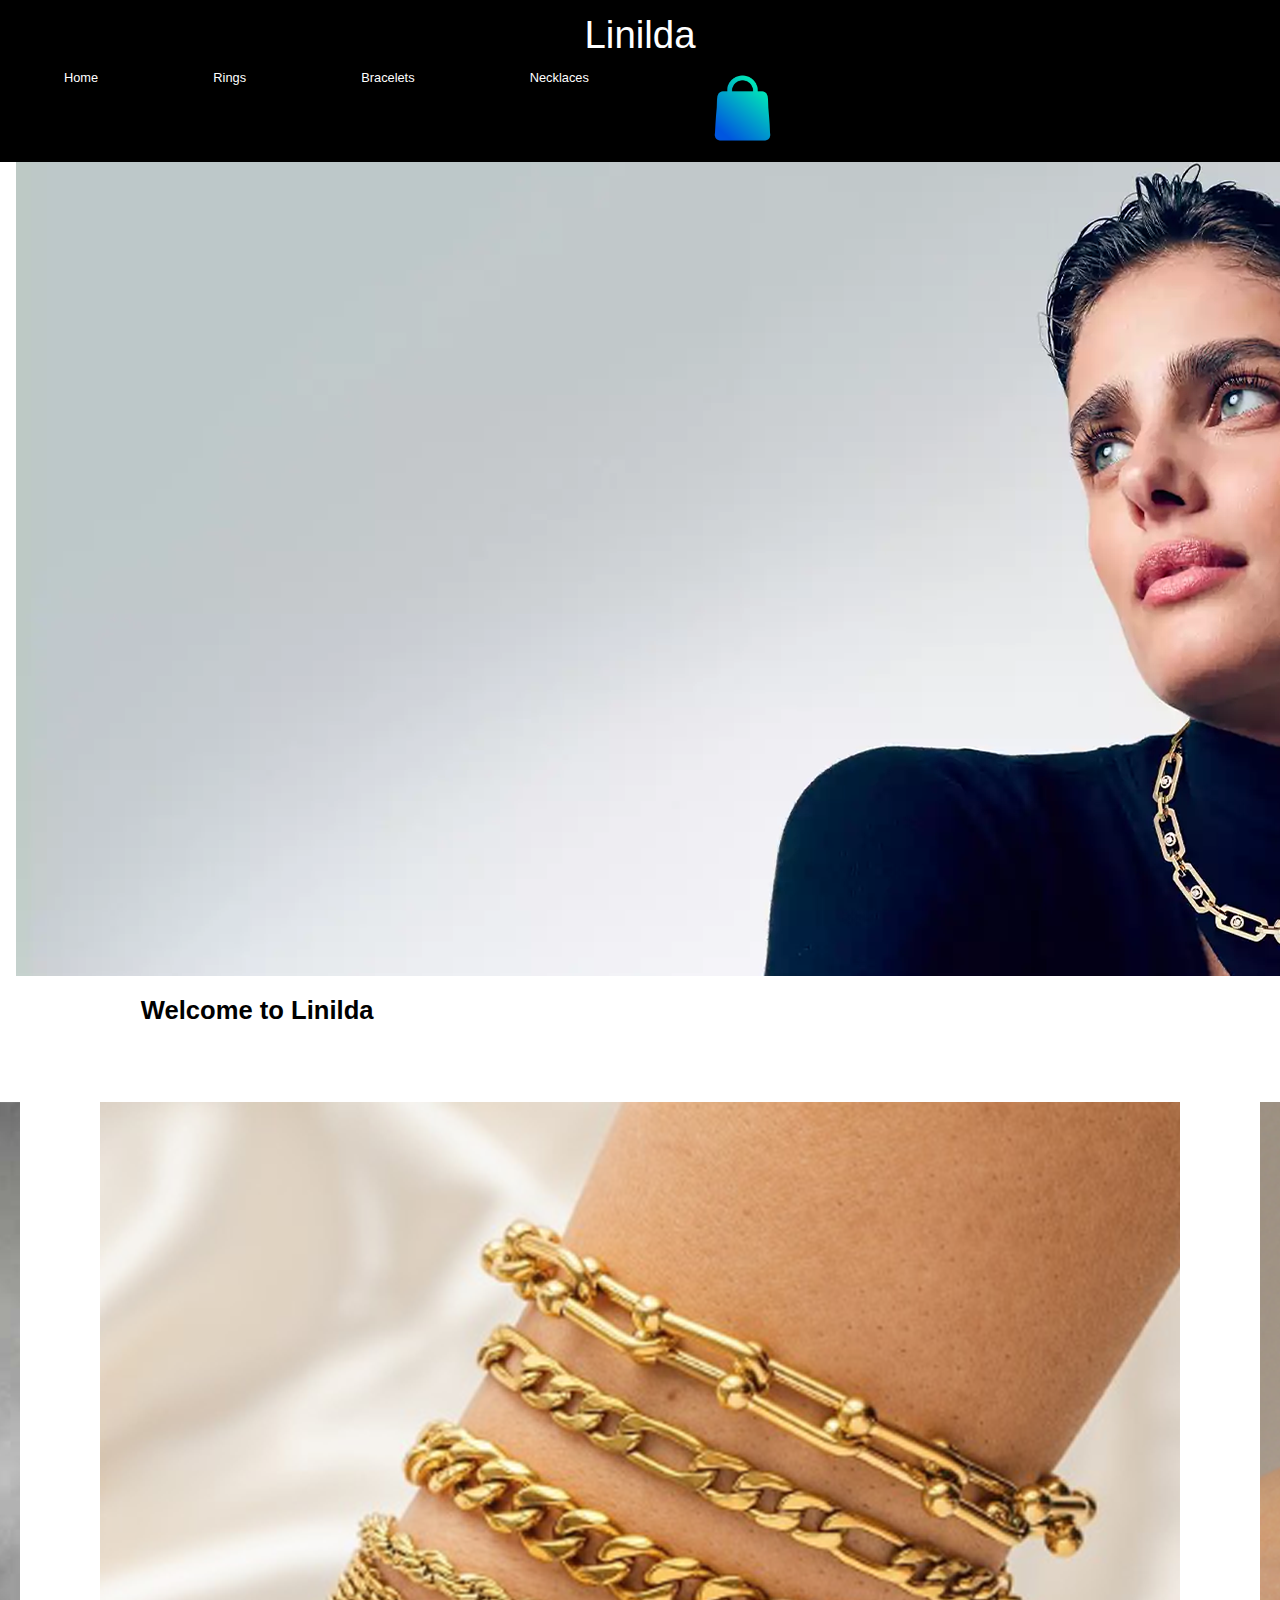
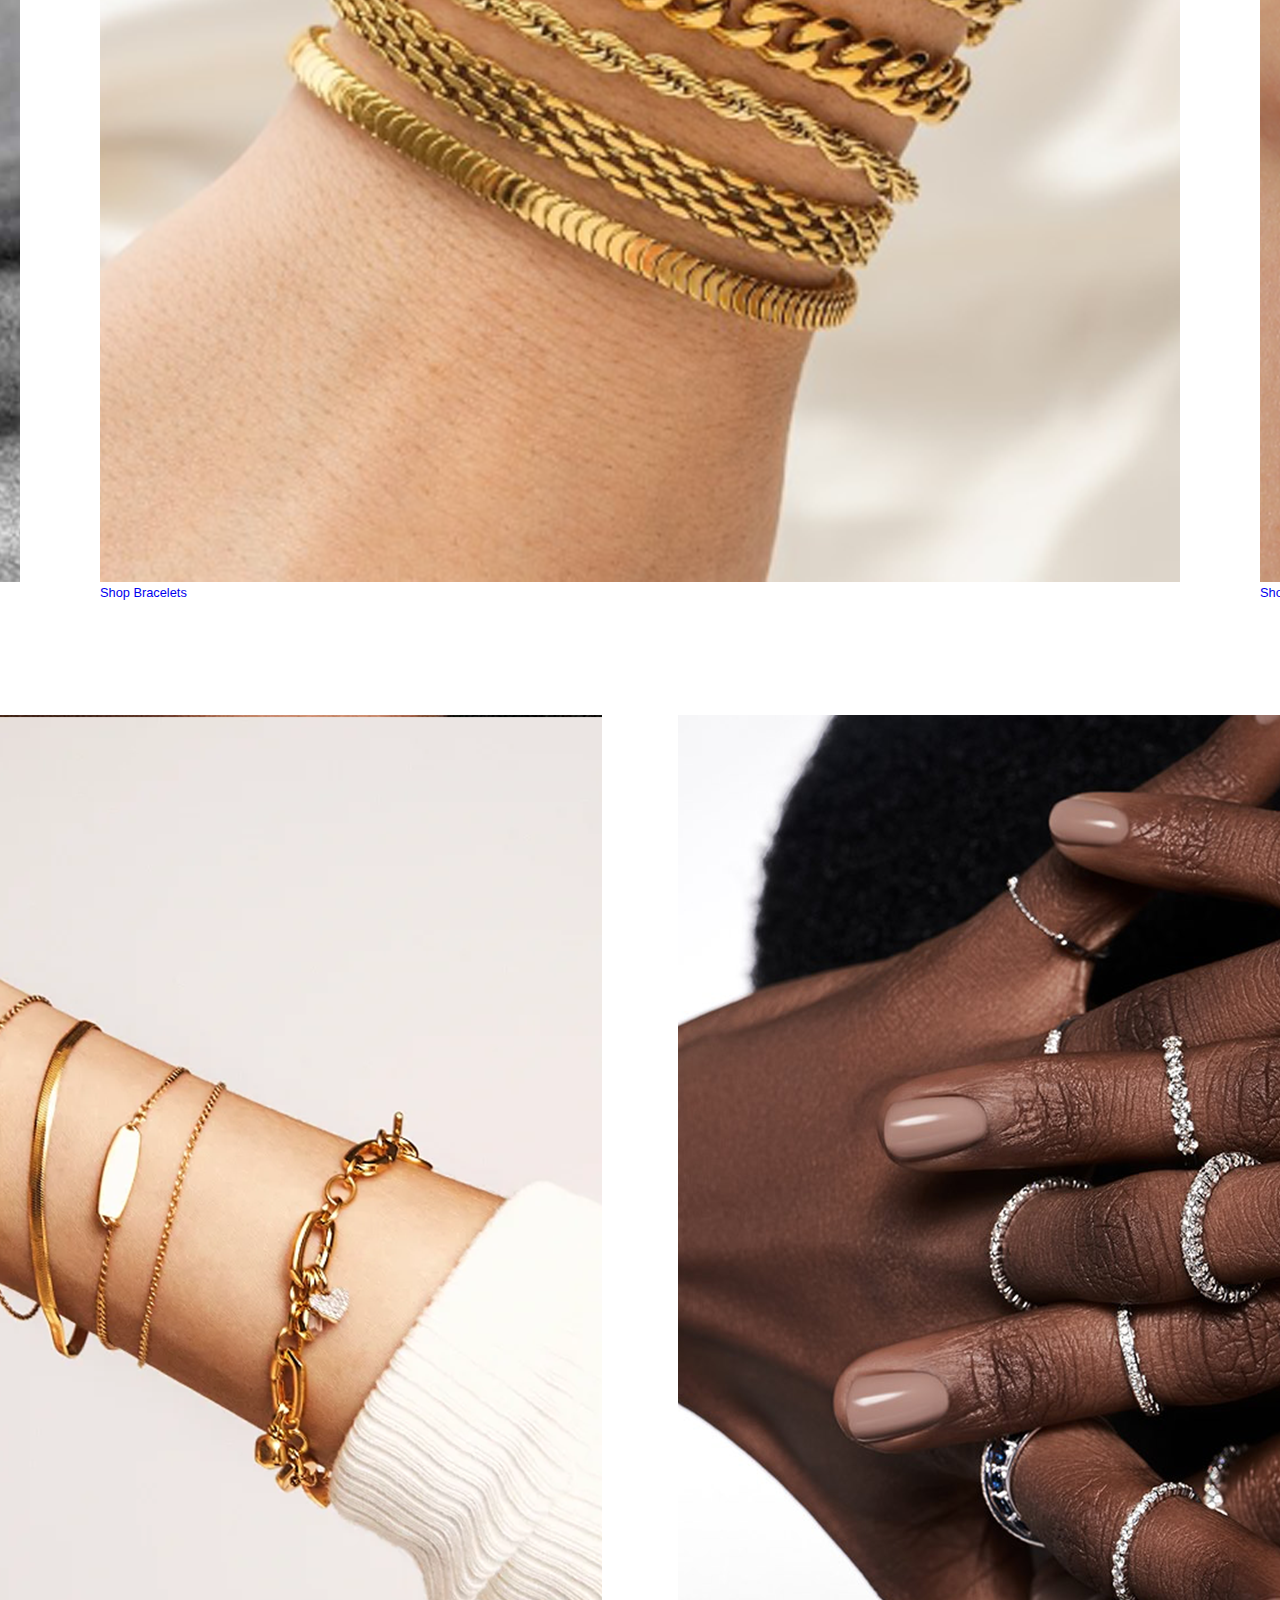
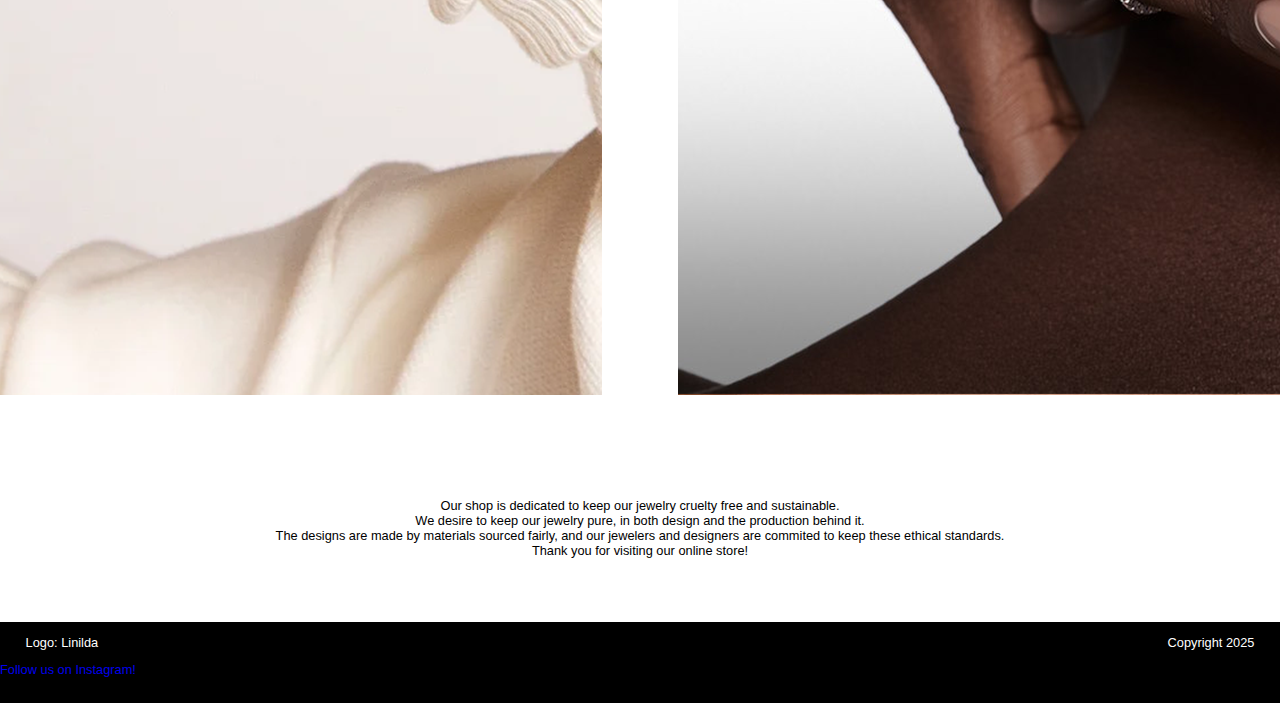
==== index.html @ 0e2f3388 "more js and fixing images" ====
<!DOCTYPE html>
<html lang="en">
<head>
    <meta charset="UTF-8">
    <meta name="viewport" content="width=device-width, initial-scale=1.0">
    <title>Home</title>
    <link rel="stylesheet" href="css/main.css">
    <script src="js/main.js" defer></script>
</head>
<body>
    <header>
        <nav>
            <!-- the top & bottom is to separete 2 layers of the navbar, so the logo can be in top half, centered,
             and the categories can be on the bottom half, left to right. -->
             <section id="top-navbar">
                <a href="/index.html"><p id="logo">Linilda</p></a>
            </section>
            <ul id="navbar-categories">
                <a class="navbar-links" href="index.html">Home</a>
                <a class="navbar-links" href="/rings.html"><li>Rings</li></a>
                <a class="navbar-links" href="/bracelets.html"><li>Bracelets</li></a>
                <a class="navbar-links" href="/necklaces.html"><li>Necklaces</li></a>
                <!-- <a class="navbar-links" href="/earrings.html"><li>Earrings</li></a> -->
                <!-- <a class="navbar-links" href="/pendants.html"><li>Pendants</li></a> -->
                <a class="navbar-links" href="/cart.html"><li>
                    <img id="shopping-bag-image" src="img/icons/shopping-bag(1).png" alt="">
                </li></a>
            </ul>
        </nav>
    </header>
    <main>
        <section>
            <section class="cover-image">
                <img src="img/models/Untitled-13.png" alt="">
            </section>
                
            <h1>
                Welcome to Linilda
            </h1>

            <section id="img-shop-categories">
                <!-- Image Section : Product Categories -->
                <a href="/rings.html">
                    <figure>
                        <img class="category-img" src="img/showcase/Untitled-1.png" alt="">
                        <figcaption>Shop Rings</figcaption>
                    </figure>
                </a>
                
                <a href="/bracelets.html">
                    <figure>
                        <img class="category-img" src="img/showcase/Untitled-2.png" alt="">
                        <figcaption>Shop Bracelets</figcaption>
                    </figure>
                </a>
              
        
                <a href="/necklaces.html">
                    <figure>
                        <img class="category-img" src="img/showcase/Untitled-3.png" alt="">
                        <figcaption>Shop Necklaces</figcaption>
                    </figure>
                </a>
                <!-- <a href="/earrings.html">
                    <figure>
                        <img src="" alt="">
                        <figcaption>Earrings</figcaption>
                    </figure>
                </a>
                <a href="/pendants.html">
                    <figure>
                        <img src="" alt="">
                        <figcaption>Pendants</figcaption>
                    </figure>
                </a> -->
            </section>
            
            <section class="history-images">
                    <img class="history-image" src="img/models/Untitled-11.png" alt="">
                    <img class="history-image" src="img/models/Untitled-6.png" alt="">
            </section>
            
            <section>
                <p class="history-text">
                    Our shop is dedicated to keep our jewelry cruelty free and sustainable.
                </p>
                <p class="history-text">
                    We desire to keep our jewelry pure, in both design and the production behind it.
                </p>
                <p class="history-text">
                    The designs are made by materials sourced fairly, and our jewelers and designers are commited to keep these ethical standards.
                </p>
                <p class="history-text">
                    Thank you for visiting our online store!
                </p>
            </section>
        </section> 
        
    </main>
    <footer>
        <section id="footer-logo-copyright">
            <p class="logo-copyright-text">Logo: Linilda</p>
            <P class="logo-copyright-text">Copyright 2025</P>
        </section>

        <!-- //fake social -->
        <a href="https://www.instagram.com/fakeprofileacc" target="_blank">Follow us on Instagram!</a>        
    </footer>
</body>
</html>
---- css/main.css ----
/* MAIN HTML BLOCKS "SETTIGNS" */

body {
    margin: 0;
    font-size: 1vw;
    font-family: Arial, sans-serif;
}

main {
    margin-left: 1rem;
    margin-right: 1rem;
}

/* TEXT ELEMENTS "BASE SETTINGS" */

a {
    text-decoration: none;
}

p {
    margin: 0;
}

h1 {
    margin-left: 10%;
}

/* NAVIGATION BAR */

nav {
    /* puts the div elements on top of each other */
    display: flex;
    flex-direction: column;
    background-color: black;
    margin-top: 0;
    padding: 1%;
    padding-left: 1rem;
    padding-right: 1rem; 
    padding-bottom: 0;
}

#top-navbar {
    /* centers logo text */
    display: flex;
    flex-direction: column;
    align-items: center;
}

#logo {
    font-size: 3vw;
    color: white;
}

#navbar-categories {
    list-style: none;
    display: flex;
    justify-content: space-between;
    padding-left: 3rem;
    padding-right: 3rem;
}

#shopping-bag-image {
    width: 15%;
}

.navbar-links {
    color: white;
    transition: color 0.3s ease-in-out;
}

/* BODY CONTENT */

/* The cover image, to make it fill screen, side to side, somewhat responsive */
/* https://stackoverflow.com/questions/14142378/how-can-i-fill-a-div-with-an-image-while-keeping-it-proportional */
/* .cover-image {
    display: flex;
    justify-content: center;
} */

.cover-image img {
    min-width: 100%;
}

/* .index-body-content-container {
    display: grid;
    grid-template-areas:
    'container container container'
    'container container container';
}

.index-body-content {
    grid-area: container;
} */

#img-shop-categories {
    display: flex;
    justify-content: center;
    margin-top: 5vw;
}

.category-image {
    width: fit-content;
}

.product-page-item-container {
    margin-top: 30rem;
    margin-left: 15rem;
    margin-right: 15rem;
    display: grid;
    /* grid-template-columns: repeat(auto-fit, minmax(220px, 1fr)); */
    grid-template-columns: repeat(4, minmax(220px, 1fr));
    gap: 1.5rem;
    justify-content: center;
}

.product-image {
    width: 100%;
    max-width: 800px; 
    height: auto;
}

.history-images{
    display: flex;
    flex-direction: row;
    justify-content: center;
    margin-top: 5vw;
    margin-bottom: 5vw;
}

.history-image {
    padding: 3vw;
}

.history-text {
    display: grid;
    justify-content: center;
}

/* https://www.w3schools.com/css/css3_buttons.asp */
#button {
    background-color: #04AA6D;
    border: none;
    color: white;
    padding: 1rem;
    font-size: 3rem;
    border-radius: 10%;
    cursor: pointer;
}

/* FOOTER */

footer {
    margin-top: 5%;
    background-color: black;
    padding-top: 1%;
    padding-bottom: 2%;
}

#footer-logo-copyright {
    display: flex;
    justify-content: space-between;
    margin-bottom: 1%;
    margin-right: 2%;
    margin-left: 2%;
}

.logo-copyright-text {
    color: white;
}
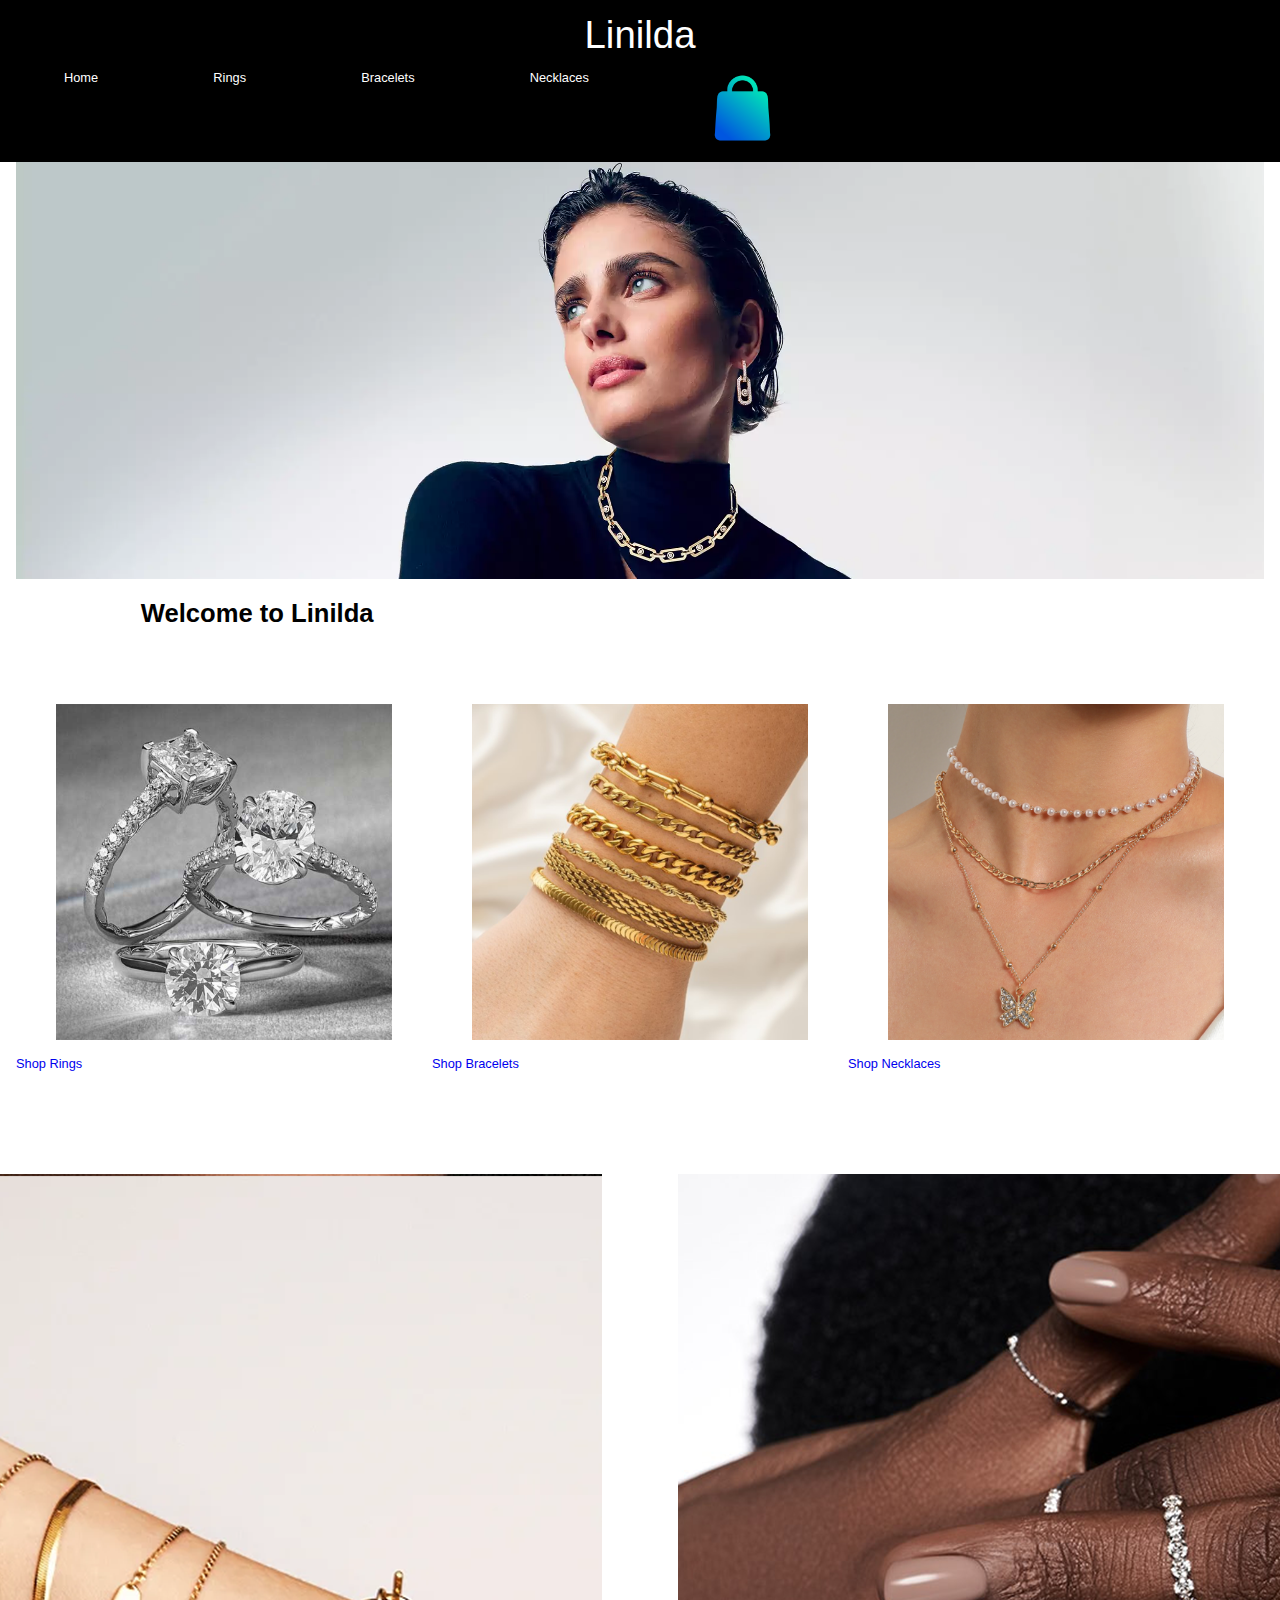
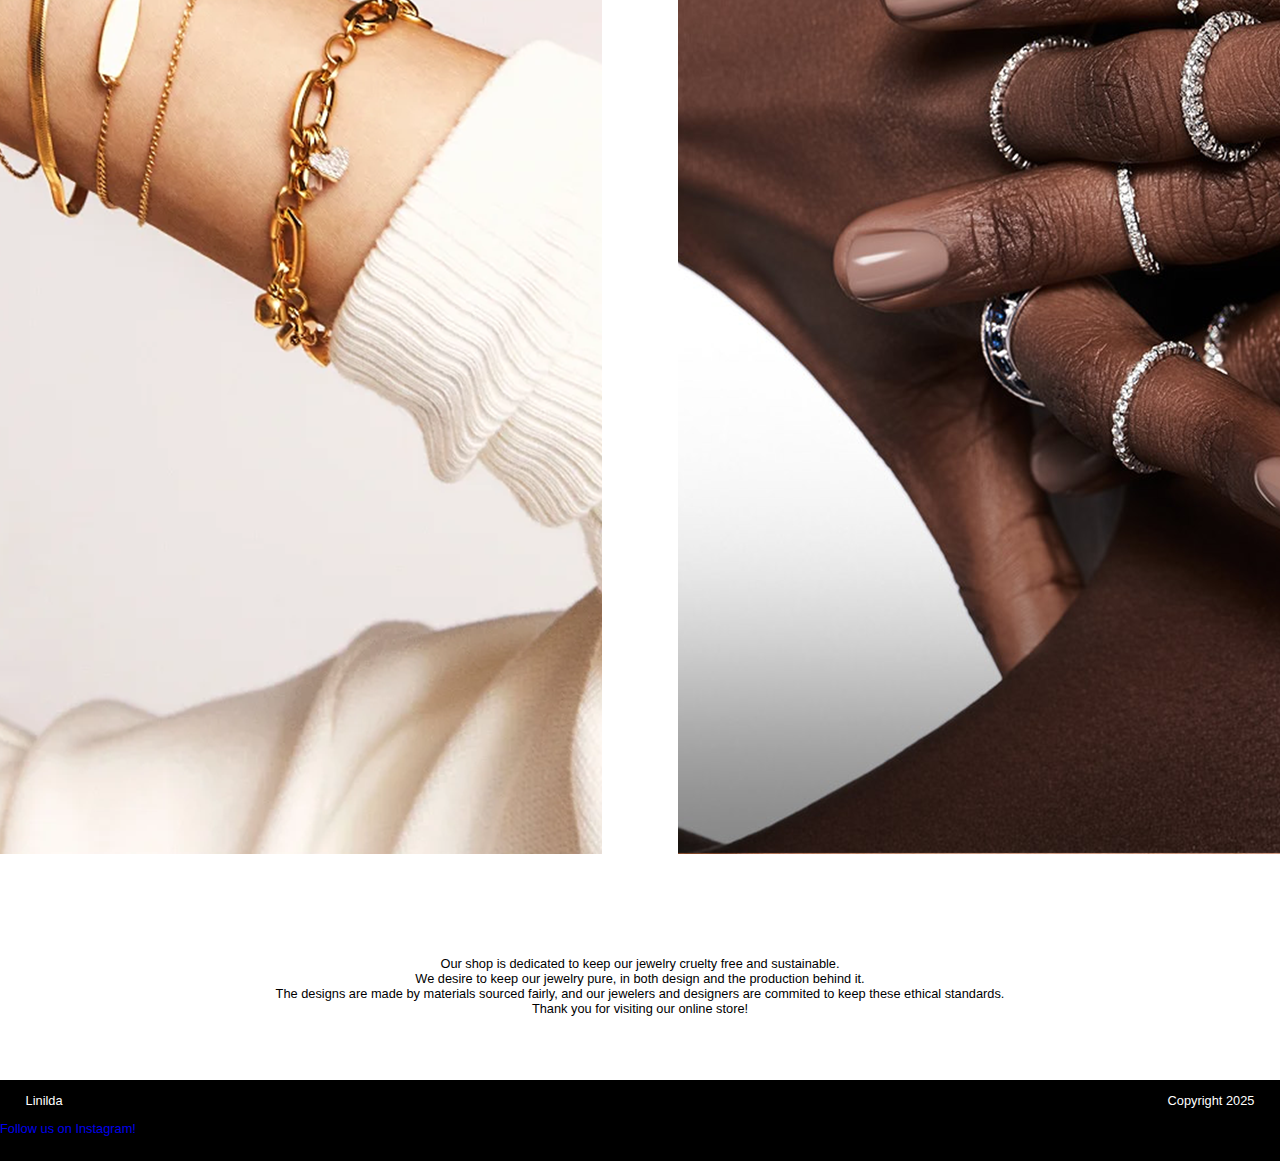
==== commit aa8a8094: "more animation + footer detail" ====
--- a/index.html
+++ b/index.html
@@ -42,24 +42,24 @@
                 <!-- Image Section : Product Categories -->
                 <a href="/rings.html">
                     <figure>
-                        <img class="category-img" src="img/showcase/Untitled-1.png" alt="">
-                        <figcaption>Shop Rings</figcaption>
+                        <img class="category-img img-zoom" src="img/showcase/Untitled-1.png" alt="">
                     </figure>
+                    <p>Shop Rings</p>
                 </a>
                 
                 <a href="/bracelets.html">
                     <figure>
-                        <img class="category-img" src="img/showcase/Untitled-2.png" alt="">
-                        <figcaption>Shop Bracelets</figcaption>
+                        <img class="category-img img-zoom" src="img/showcase/Untitled-2.png" alt="">
                     </figure>
+                    <p>Shop Bracelets</p>
                 </a>
               
         
                 <a href="/necklaces.html">
                     <figure>
-                        <img class="category-img" src="img/showcase/Untitled-3.png" alt="">
-                        <figcaption>Shop Necklaces</figcaption>
+                        <img class="category-img img-zoom" src="img/showcase/Untitled-3.png" alt="">
                     </figure>
+                    <p>Shop Necklaces</p>
                 </a>
                 <!-- <a href="/earrings.html">
                     <figure>
@@ -99,7 +99,7 @@
     </main>
     <footer>
         <section id="footer-logo-copyright">
-            <p class="logo-copyright-text">Logo: Linilda</p>
+            <p class="logo-copyright-text">Linilda</p>
             <P class="logo-copyright-text">Copyright 2025</P>
         </section>
 
--- a/css/main.css
+++ b/css/main.css
@@ -167,4 +167,37 @@
 
 .logo-copyright-text {
     color: white;
-}+}
+
+/* ANIMATION */
+/* Zoom-in when you hover over product image */
+
+@keyframes hoverAnimation {
+    0% {
+        transform: scale(1.0);
+    }
+    100% {
+        transform: scale(1.2);
+    } 
+}
+
+/* https://www.youtube.com/watch?v=XAdE0kJxSy8 */
+/* help with keyframes/hover animation */
+.img-zoom:hover {
+    animation-name: hoverAnimation;
+    animation-timing-function: ease-in;
+    animation-duration: 0.1s;
+    animation-fill-mode: forwards;
+}
+
+figure {
+    overflow: hidden;
+}
+
+img {
+    height: 100%;
+    width: 100%;
+    object-fit: cover;
+}
+
+
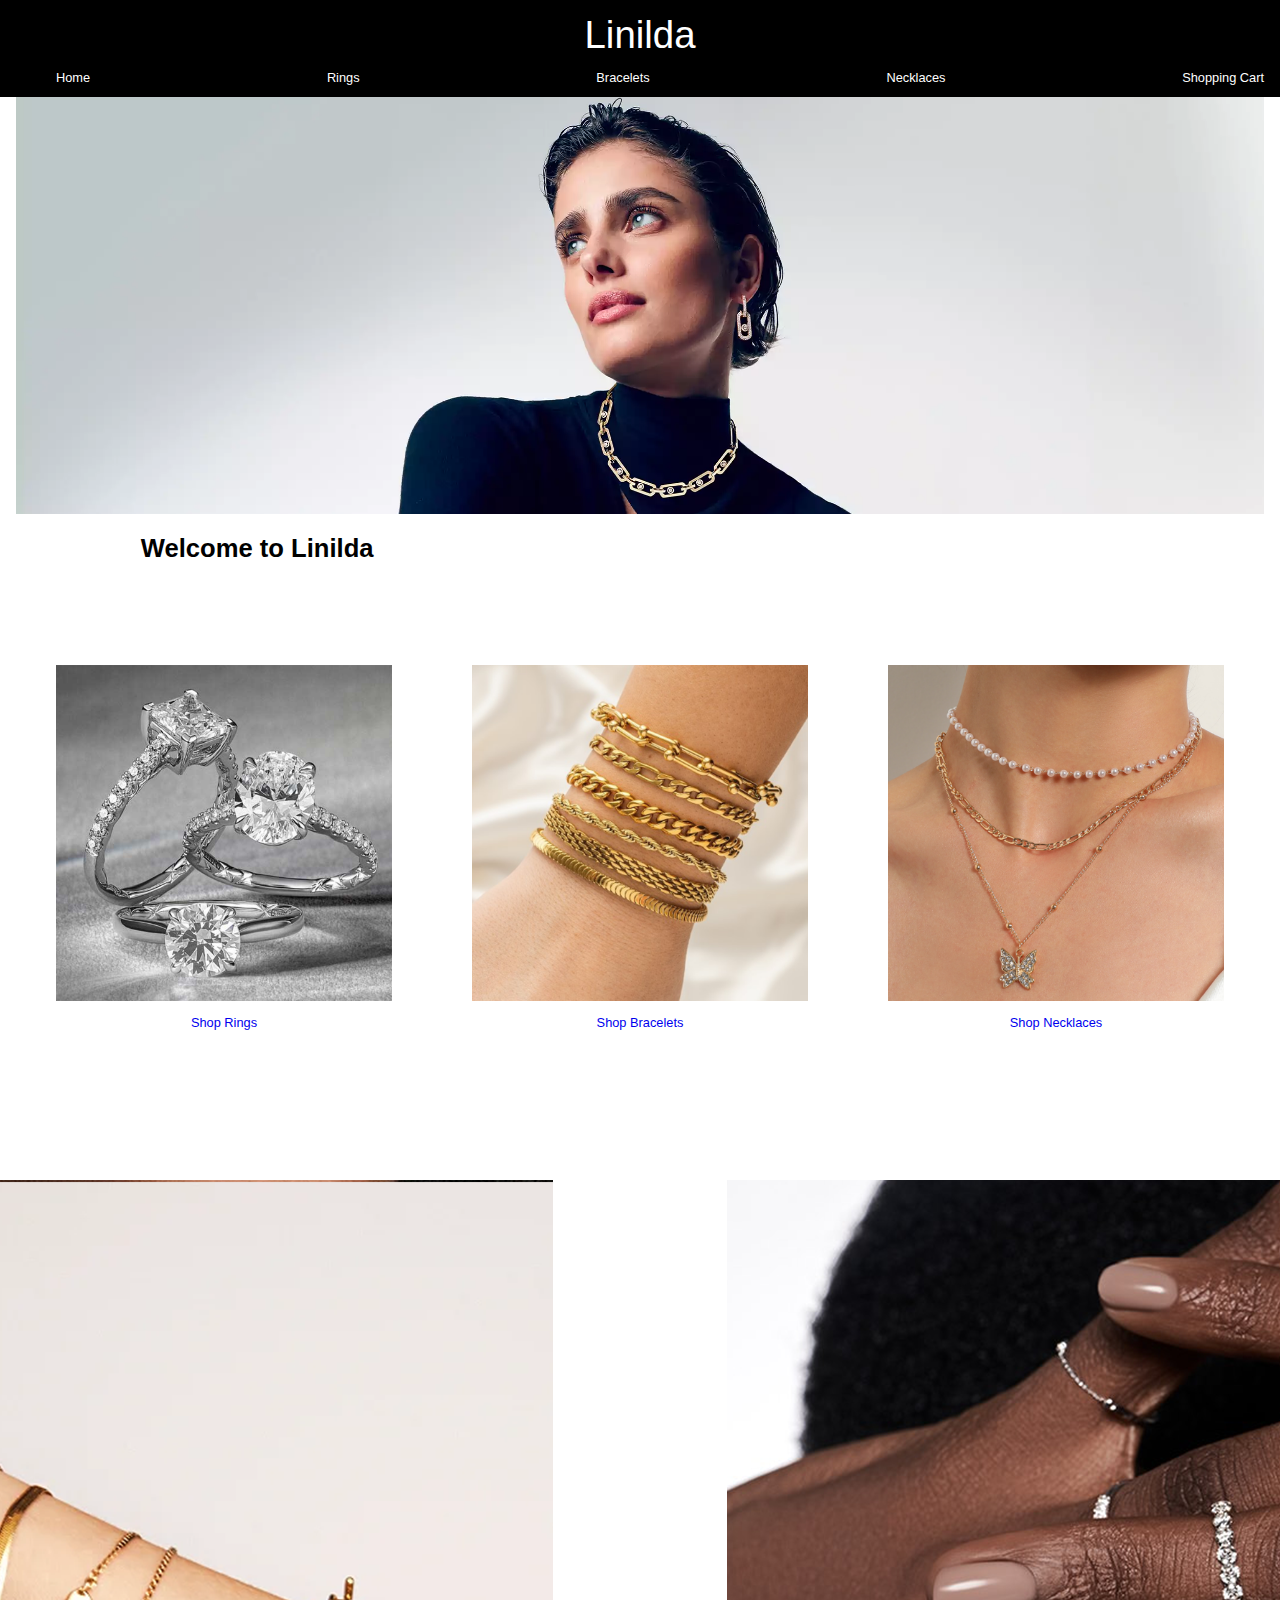
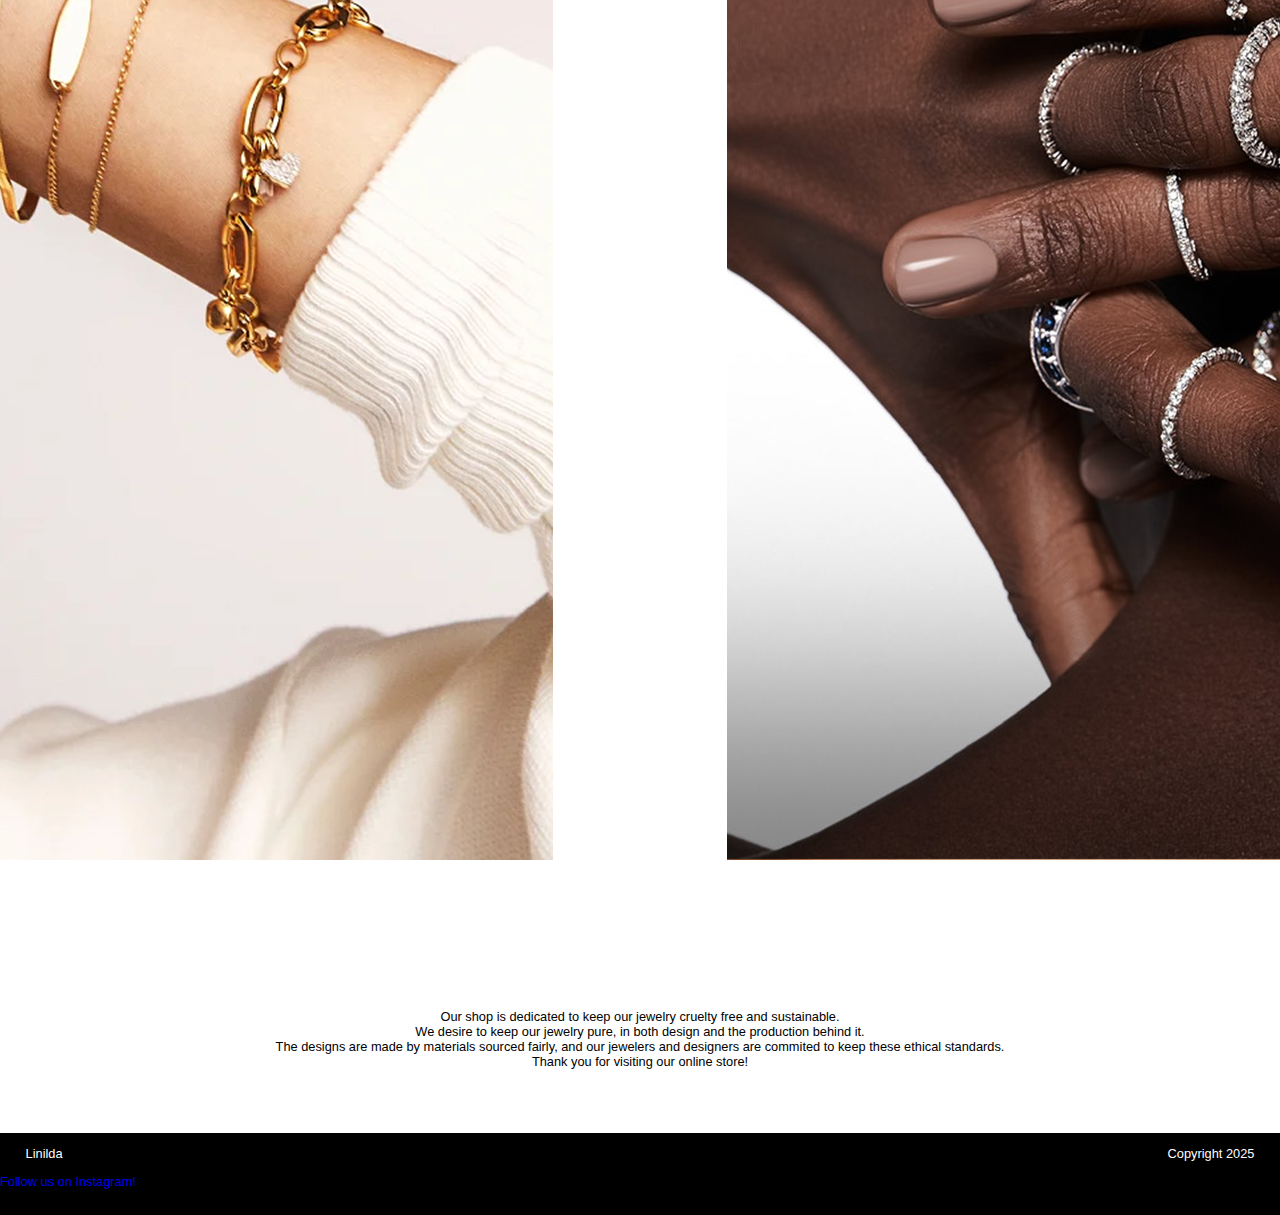
==== commit ee0c6861: "responsive layout + half JS" ====
--- a/index.html
+++ b/index.html
@@ -22,9 +22,7 @@
                 <a class="navbar-links" href="/necklaces.html"><li>Necklaces</li></a>
                 <!-- <a class="navbar-links" href="/earrings.html"><li>Earrings</li></a> -->
                 <!-- <a class="navbar-links" href="/pendants.html"><li>Pendants</li></a> -->
-                <a class="navbar-links" href="/cart.html"><li>
-                    <img id="shopping-bag-image" src="img/icons/shopping-bag(1).png" alt="">
-                </li></a>
+                <a class="navbar-links" href="/cart.html"><li>Shopping Cart</li></a>
             </ul>
         </nav>
     </header>
@@ -40,14 +38,14 @@
 
             <section id="img-shop-categories">
                 <!-- Image Section : Product Categories -->
-                <a href="/rings.html">
+                <a class="cat-img-cont" href="/rings.html">
                     <figure>
                         <img class="category-img img-zoom" src="img/showcase/Untitled-1.png" alt="">
                     </figure>
                     <p>Shop Rings</p>
                 </a>
                 
-                <a href="/bracelets.html">
+                <a class="cat-img-cont" href="/bracelets.html">
                     <figure>
                         <img class="category-img img-zoom" src="img/showcase/Untitled-2.png" alt="">
                     </figure>
@@ -55,7 +53,7 @@
                 </a>
               
         
-                <a href="/necklaces.html">
+                <a class="cat-img-cont" href="/necklaces.html">
                     <figure>
                         <img class="category-img img-zoom" src="img/showcase/Untitled-3.png" alt="">
                     </figure>
--- a/css/main.css
+++ b/css/main.css
@@ -56,20 +56,20 @@
     list-style: none;
     display: flex;
     justify-content: space-between;
-    padding-left: 3rem;
-    padding-right: 3rem;
-}
-
-#shopping-bag-image {
-    width: 15%;
 }
 
 .navbar-links {
     color: white;
-    transition: color 0.3s ease-in-out;
-}
+    /* transition: color 0.3s ease-in-out; */
+}
+
+/* Responsive Layout on the Navigation Bar */
+
+
+
 
 /* BODY CONTENT */
+
 
 /* The cover image, to make it fill screen, side to side, somewhat responsive */
 /* https://stackoverflow.com/questions/14142378/how-can-i-fill-a-div-with-an-image-while-keeping-it-proportional */
@@ -96,46 +96,45 @@
 #img-shop-categories {
     display: flex;
     justify-content: center;
-    margin-top: 5vw;
-}
-
-.category-image {
-    width: fit-content;
-}
-
-.product-page-item-container {
-    margin-top: 30rem;
-    margin-left: 15rem;
-    margin-right: 15rem;
-    display: grid;
-    /* grid-template-columns: repeat(auto-fit, minmax(220px, 1fr)); */
-    grid-template-columns: repeat(4, minmax(220px, 1fr));
-    gap: 1.5rem;
-    justify-content: center;
-}
-
-.product-image {
+    margin-top: 7%;
+}
+
+.category-img {
+    object-fit: contain;
+}
+
+.cat-img-cont {
+    display: flex;
+    flex-direction: column;
+    align-items: center;
+}
+
+/* .product-image {
     width: 100%;
-    max-width: 800px; 
+    max-width: 1000px; 
     height: auto;
-}
+} */
 
 .history-images{
     display: flex;
     flex-direction: row;
     justify-content: center;
-    margin-top: 5vw;
-    margin-bottom: 5vw;
+    margin-top: 5%;
+    margin-bottom: 5%;
 }
 
 .history-image {
-    padding: 3vw;
+    padding: 7%;
 }
 
 .history-text {
     display: grid;
     justify-content: center;
 }
+
+/* #cart-container {
+    display: flex;
+} */
 
 /* https://www.w3schools.com/css/css3_buttons.asp */
 #button {
@@ -144,6 +143,16 @@
     color: white;
     padding: 1rem;
     font-size: 3rem;
+    border-radius: 10%;
+    cursor: pointer;
+}
+
+#remove-button {
+    background-color: #04AA6D;
+    border: none;
+    color: white;
+    padding: 1rem;
+    font-size: 1rem;
     border-radius: 10%;
     cursor: pointer;
 }
@@ -194,10 +203,65 @@
     overflow: hidden;
 }
 
+.product-link-container {
+    display: flex;
+    flex-direction: column;
+    align-items: center;
+}
+
 img {
     height: 100%;
     width: 100%;
     object-fit: cover;
 }
 
-
+/* RESPONSIVE WEBSITE */
+
+/* Product Page */
+.product-page-item-container {
+    margin-top: 3rem;
+    margin-left: 1%;
+    margin-right: 1%;
+    display: grid;
+    grid-template-columns: repeat(2, minmax(100px, 1fr));
+    gap: 1rem;
+    justify-content: center;
+}
+
+@media screen and (min-width: 620px) {
+    .product-page-item-container {
+       margin-top: 4rem;
+       margin-left: 5%;
+       margin-right: 5%;
+       display: grid;
+       grid-template-columns: repeat(3, minmax(180px, 1fr));
+       padding: 1rem;
+       gap: 1rem;
+       justify-content: center;
+    }
+ }
+ 
+ @media screen and (min-width: 1200px) {
+    .product-page-item-container {
+        margin-top: 6rem;
+        margin-left: 10%;
+        margin-right: 10%;
+        display: grid;
+        grid-template-columns: repeat(4, minmax(280px, 1fr));
+        padding: 1rem;
+        gap: 2rem;
+        justify-content: center;
+    }
+ }
+
+ /* .product-page-item-container {
+    margin-top: 30rem;
+    margin-left: 15rem;
+    margin-right: 15rem;
+    display: grid;
+    grid-template-columns: repeat(auto-fit, minmax(220px, 1fr));
+    grid-template-columns: repeat(4, minmax(220px, 1fr));
+    gap: 1.5rem;
+    justify-content: center;
+    
+} */
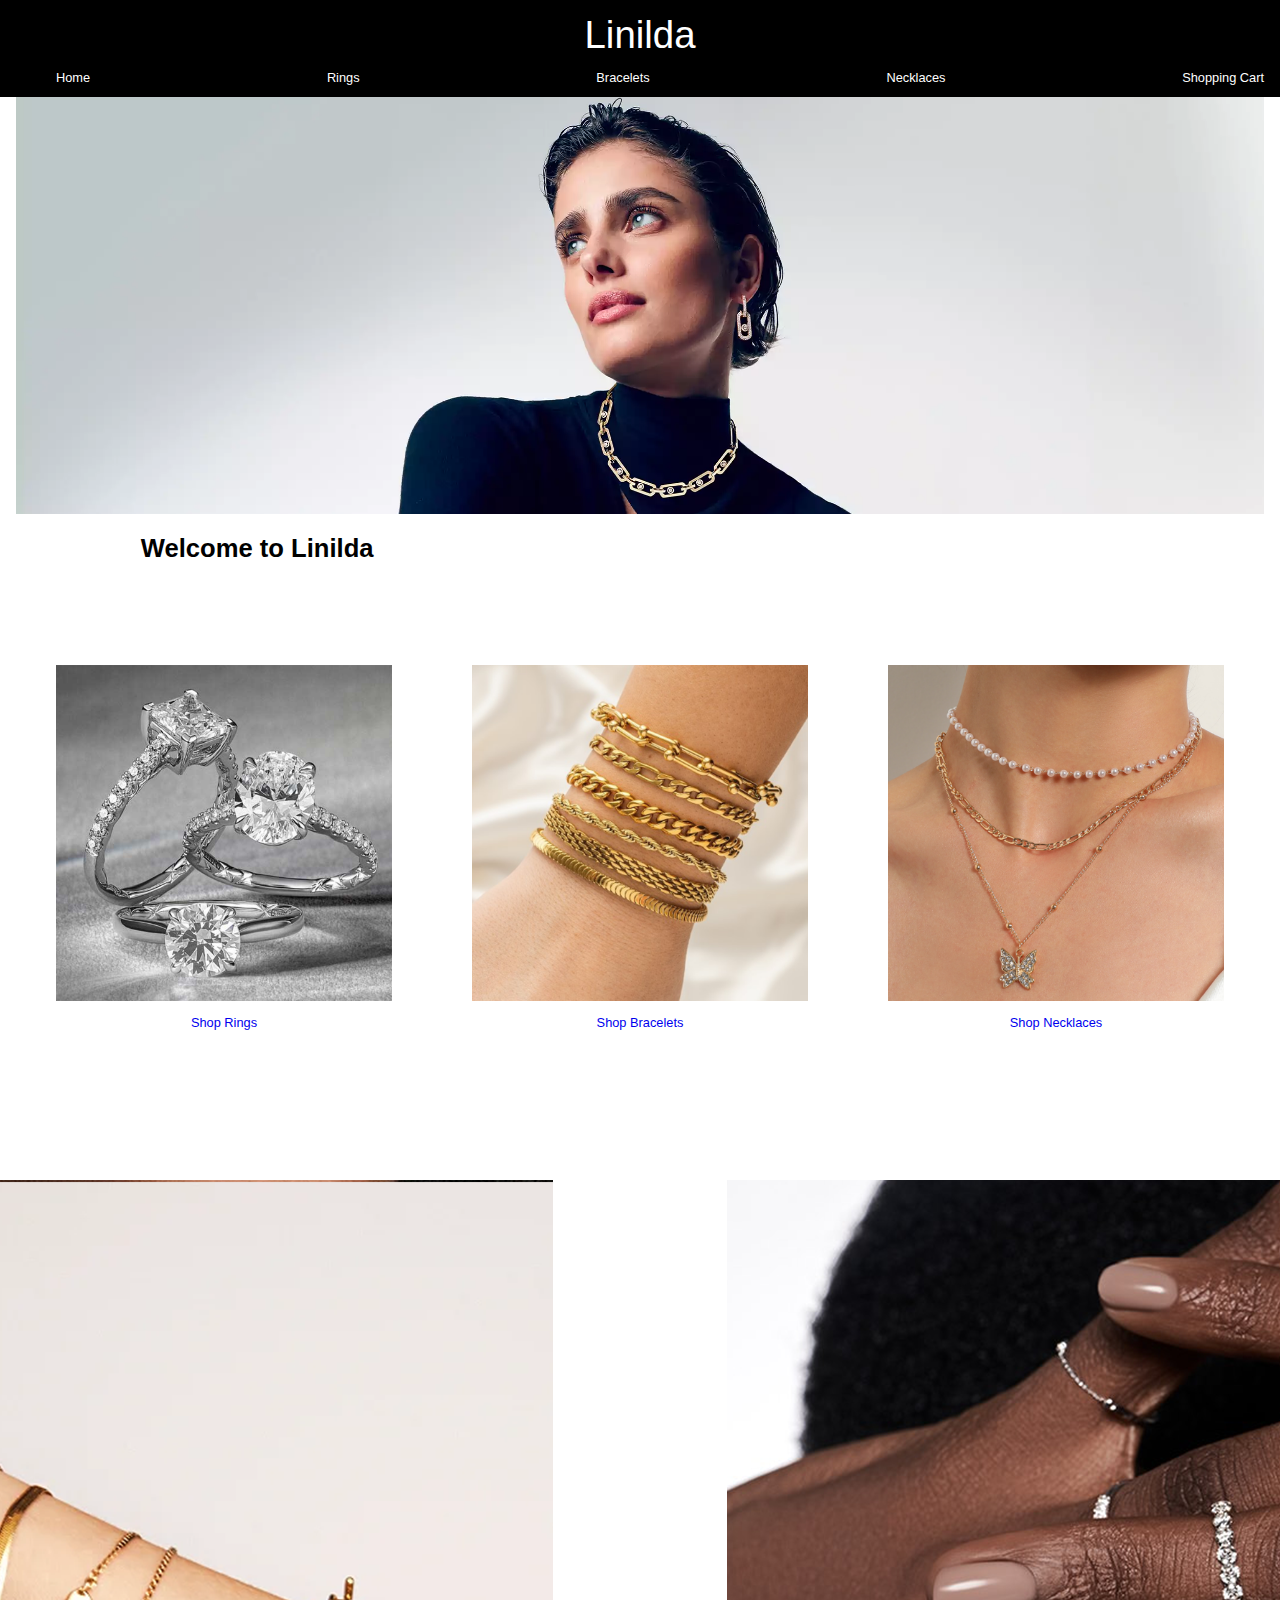
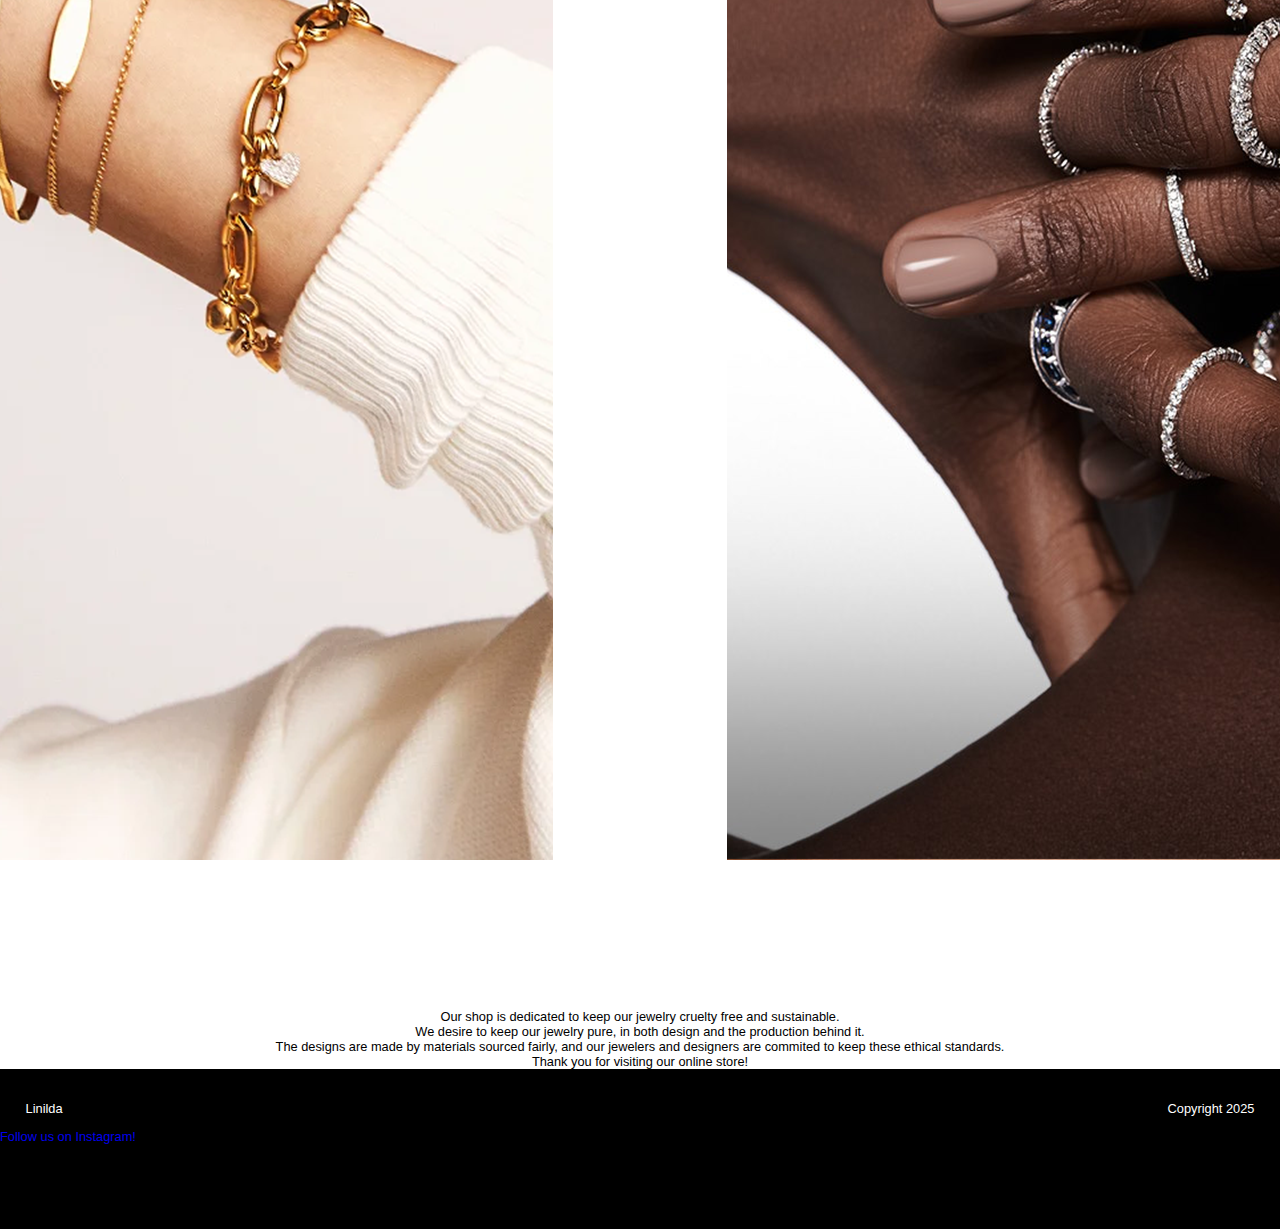
==== commit 4f5705a3: "footer + products" ====
--- a/index.html
+++ b/index.html
@@ -7,95 +7,97 @@
     <link rel="stylesheet" href="css/main.css">
     <script src="js/main.js" defer></script>
 </head>
-<body>
-    <header>
-        <nav>
-            <!-- the top & bottom is to separete 2 layers of the navbar, so the logo can be in top half, centered,
-             and the categories can be on the bottom half, left to right. -->
-             <section id="top-navbar">
-                <a href="/index.html"><p id="logo">Linilda</p></a>
-            </section>
-            <ul id="navbar-categories">
-                <a class="navbar-links" href="index.html">Home</a>
-                <a class="navbar-links" href="/rings.html"><li>Rings</li></a>
-                <a class="navbar-links" href="/bracelets.html"><li>Bracelets</li></a>
-                <a class="navbar-links" href="/necklaces.html"><li>Necklaces</li></a>
-                <!-- <a class="navbar-links" href="/earrings.html"><li>Earrings</li></a> -->
-                <!-- <a class="navbar-links" href="/pendants.html"><li>Pendants</li></a> -->
-                <a class="navbar-links" href="/cart.html"><li>Shopping Cart</li></a>
-            </ul>
-        </nav>
-    </header>
-    <main>
-        <section>
-            <section class="cover-image">
-                <img src="img/models/Untitled-13.png" alt="">
-            </section>
+<body id="page-container">
+    <section id="content-wrap">
+        <header>
+            <nav>
+                <!-- the top & bottom is to separete 2 layers of the navbar, so the logo can be in top half, centered,
+                 and the categories can be on the bottom half, left to right. -->
+                 <section id="top-navbar">
+                    <a href="/index.html"><p id="logo">Linilda</p></a>
+                </section>
+                <ul id="navbar-categories">
+                    <a class="navbar-links" href="index.html">Home</a>
+                    <a class="navbar-links" href="/rings.html"><li>Rings</li></a>
+                    <a class="navbar-links" href="/bracelets.html"><li>Bracelets</li></a>
+                    <a class="navbar-links" href="/necklaces.html"><li>Necklaces</li></a>
+                    <!-- <a class="navbar-links" href="/earrings.html"><li>Earrings</li></a> -->
+                    <!-- <a class="navbar-links" href="/pendants.html"><li>Pendants</li></a> -->
+                    <a class="navbar-links" href="/cart.html"><li>Shopping Cart</li></a>
+                </ul>
+            </nav>
+        </header>
+        <main>
+            <section>
+                <section class="cover-image">
+                    <img src="img/models/Untitled-13.png" alt="">
+                </section>
+                    
+                <h1>
+                    Welcome to Linilda
+                </h1>
+    
+                <section id="img-shop-categories">
+                    <!-- Image Section : Product Categories -->
+                    <a class="cat-img-cont" href="/rings.html">
+                        <figure>
+                            <img class="category-img img-zoom" src="img/showcase/Untitled-1.png" alt="">
+                        </figure>
+                        <p>Shop Rings</p>
+                    </a>
+                    
+                    <a class="cat-img-cont" href="/bracelets.html">
+                        <figure>
+                            <img class="category-img img-zoom" src="img/showcase/Untitled-2.png" alt="">
+                        </figure>
+                        <p>Shop Bracelets</p>
+                    </a>
+                  
+            
+                    <a class="cat-img-cont" href="/necklaces.html">
+                        <figure>
+                            <img class="category-img img-zoom" src="img/showcase/Untitled-3.png" alt="">
+                        </figure>
+                        <p>Shop Necklaces</p>
+                    </a>
+                    <!-- <a href="/earrings.html">
+                        <figure>
+                            <img src="" alt="">
+                            <figcaption>Earrings</figcaption>
+                        </figure>
+                    </a>
+                    <a href="/pendants.html">
+                        <figure>
+                            <img src="" alt="">
+                            <figcaption>Pendants</figcaption>
+                        </figure>
+                    </a> -->
+                </section>
                 
-            <h1>
-                Welcome to Linilda
-            </h1>
+                <section class="history-images">
+                        <img class="history-image" src="img/models/Untitled-11.png" alt="">
+                        <img class="history-image" src="img/models/Untitled-6.png" alt="">
+                </section>
+                
+                <section>
+                    <p class="history-text">
+                        Our shop is dedicated to keep our jewelry cruelty free and sustainable.
+                    </p>
+                    <p class="history-text">
+                        We desire to keep our jewelry pure, in both design and the production behind it.
+                    </p>
+                    <p class="history-text">
+                        The designs are made by materials sourced fairly, and our jewelers and designers are commited to keep these ethical standards.
+                    </p>
+                    <p class="history-text">
+                        Thank you for visiting our online store!
+                    </p>
+                </section>
+            </section> 
+        </main>
+    </section>
 
-            <section id="img-shop-categories">
-                <!-- Image Section : Product Categories -->
-                <a class="cat-img-cont" href="/rings.html">
-                    <figure>
-                        <img class="category-img img-zoom" src="img/showcase/Untitled-1.png" alt="">
-                    </figure>
-                    <p>Shop Rings</p>
-                </a>
-                
-                <a class="cat-img-cont" href="/bracelets.html">
-                    <figure>
-                        <img class="category-img img-zoom" src="img/showcase/Untitled-2.png" alt="">
-                    </figure>
-                    <p>Shop Bracelets</p>
-                </a>
-              
-        
-                <a class="cat-img-cont" href="/necklaces.html">
-                    <figure>
-                        <img class="category-img img-zoom" src="img/showcase/Untitled-3.png" alt="">
-                    </figure>
-                    <p>Shop Necklaces</p>
-                </a>
-                <!-- <a href="/earrings.html">
-                    <figure>
-                        <img src="" alt="">
-                        <figcaption>Earrings</figcaption>
-                    </figure>
-                </a>
-                <a href="/pendants.html">
-                    <figure>
-                        <img src="" alt="">
-                        <figcaption>Pendants</figcaption>
-                    </figure>
-                </a> -->
-            </section>
-            
-            <section class="history-images">
-                    <img class="history-image" src="img/models/Untitled-11.png" alt="">
-                    <img class="history-image" src="img/models/Untitled-6.png" alt="">
-            </section>
-            
-            <section>
-                <p class="history-text">
-                    Our shop is dedicated to keep our jewelry cruelty free and sustainable.
-                </p>
-                <p class="history-text">
-                    We desire to keep our jewelry pure, in both design and the production behind it.
-                </p>
-                <p class="history-text">
-                    The designs are made by materials sourced fairly, and our jewelers and designers are commited to keep these ethical standards.
-                </p>
-                <p class="history-text">
-                    Thank you for visiting our online store!
-                </p>
-            </section>
-        </section> 
-        
-    </main>
-    <footer>
+    <footer id="footer">
         <section id="footer-logo-copyright">
             <p class="logo-copyright-text">Linilda</p>
             <P class="logo-copyright-text">Copyright 2025</P>
@@ -105,4 +107,4 @@
         <a href="https://www.instagram.com/fakeprofileacc" target="_blank">Follow us on Instagram!</a>        
     </footer>
 </body>
-</html>
+</html>--- a/css/main.css
+++ b/css/main.css
@@ -132,10 +132,6 @@
     justify-content: center;
 }
 
-/* #cart-container {
-    display: flex;
-} */
-
 /* https://www.w3schools.com/css/css3_buttons.asp */
 #button {
     background-color: #04AA6D;
@@ -157,13 +153,45 @@
     cursor: pointer;
 }
 
+#cart-product-picture {
+    width: 5%;
+}
+
+#cart-container {
+    border: 5px black;
+    background-color: rgb(245, 244, 244);
+    display: flex;
+    justify-content: center;
+    align-items: center;
+    justify-content: space-around;
+}
+
 /* FOOTER */
+
+/* https://www.freecodecamp.org/news/how-to-keep-your-footer-where-it-belongs-59c6aa05c59c/ */
+/* to make sure footer is in correct placement, */
+
+#page-container {
+    position: relative;
+    min-height: 100vh;
+}
+
+#content-wrap {
+    padding-bottom: 10rem;
+}
 
 footer {
     margin-top: 5%;
     background-color: black;
-    padding-top: 1%;
-    padding-bottom: 2%;
+    /* padding-top: 1%;
+    padding-bottom: 2%; */
+}
+
+#footer {
+    position: absolute;
+    bottom: 0;
+    width: 100%;
+    height: 10rem;
 }
 
 #footer-logo-copyright {
@@ -175,6 +203,7 @@
 }
 
 .logo-copyright-text {
+    margin-top: 2rem;
     color: white;
 }
 
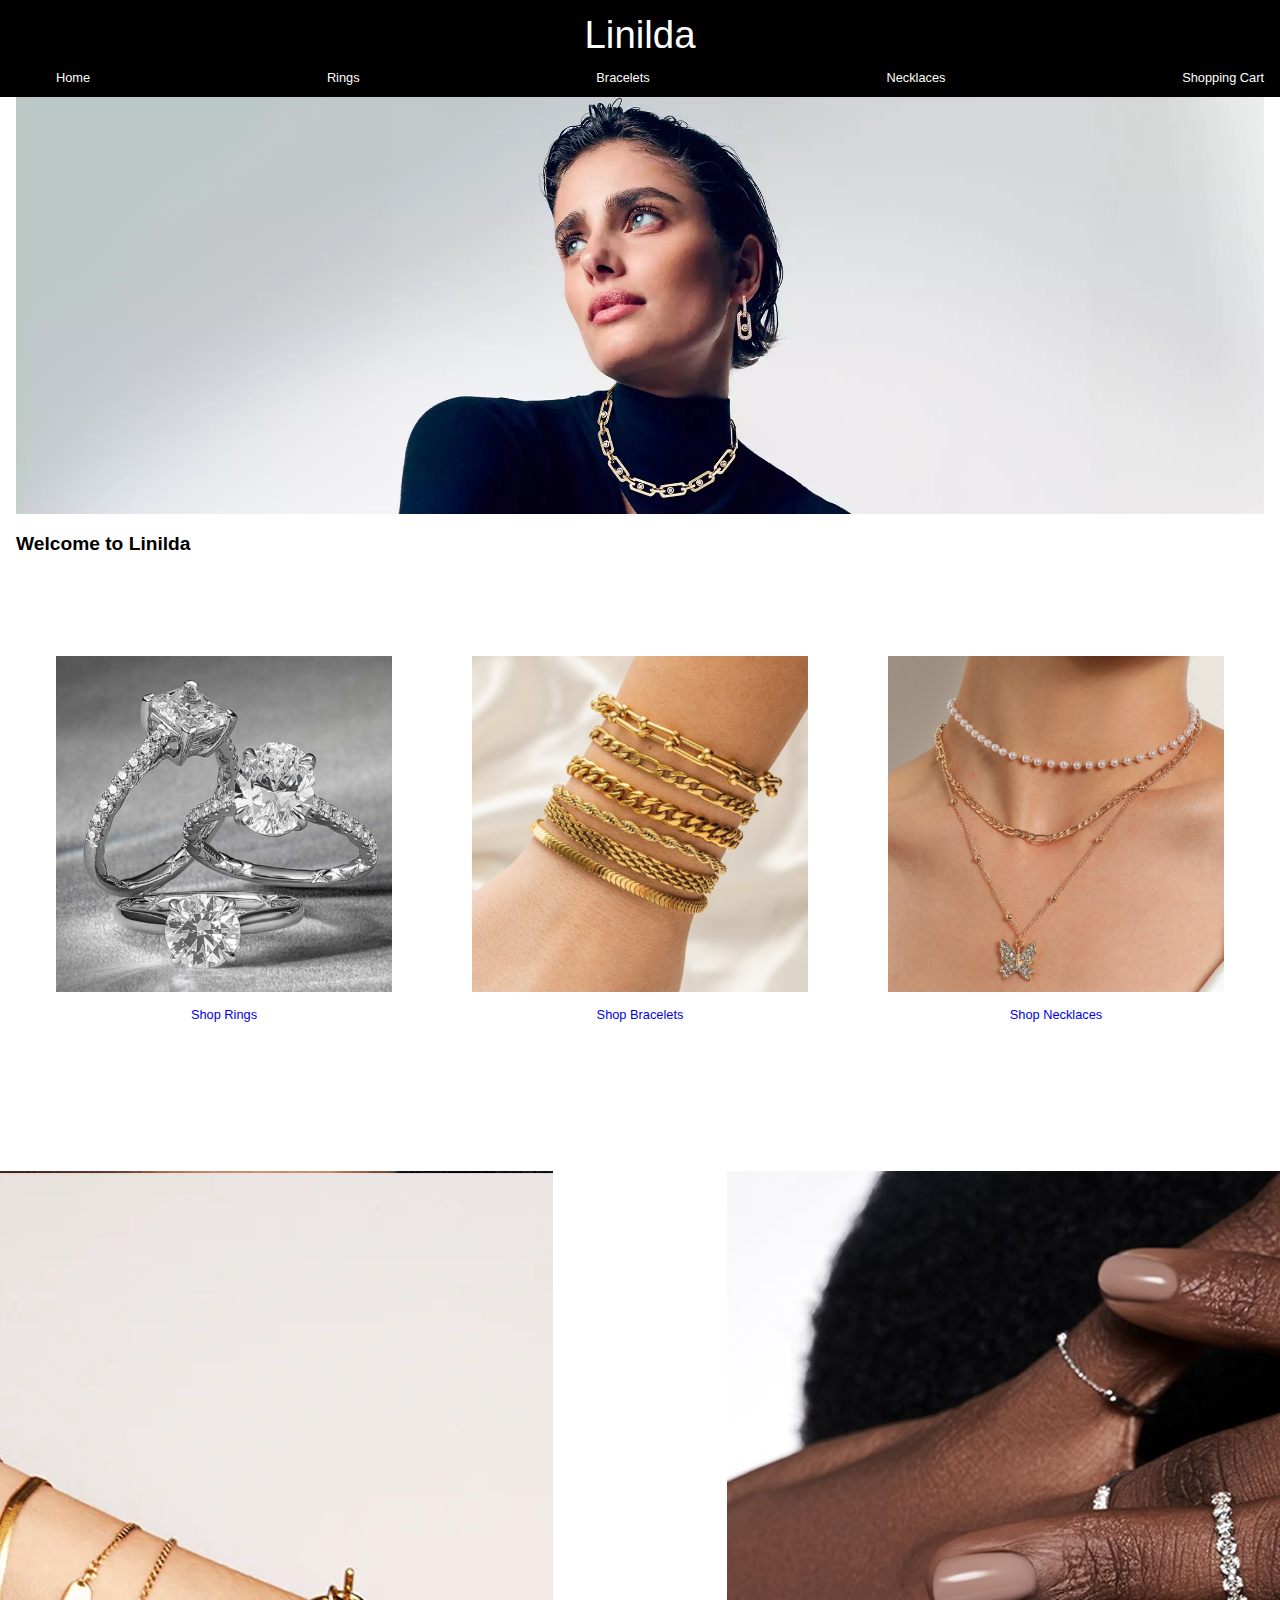
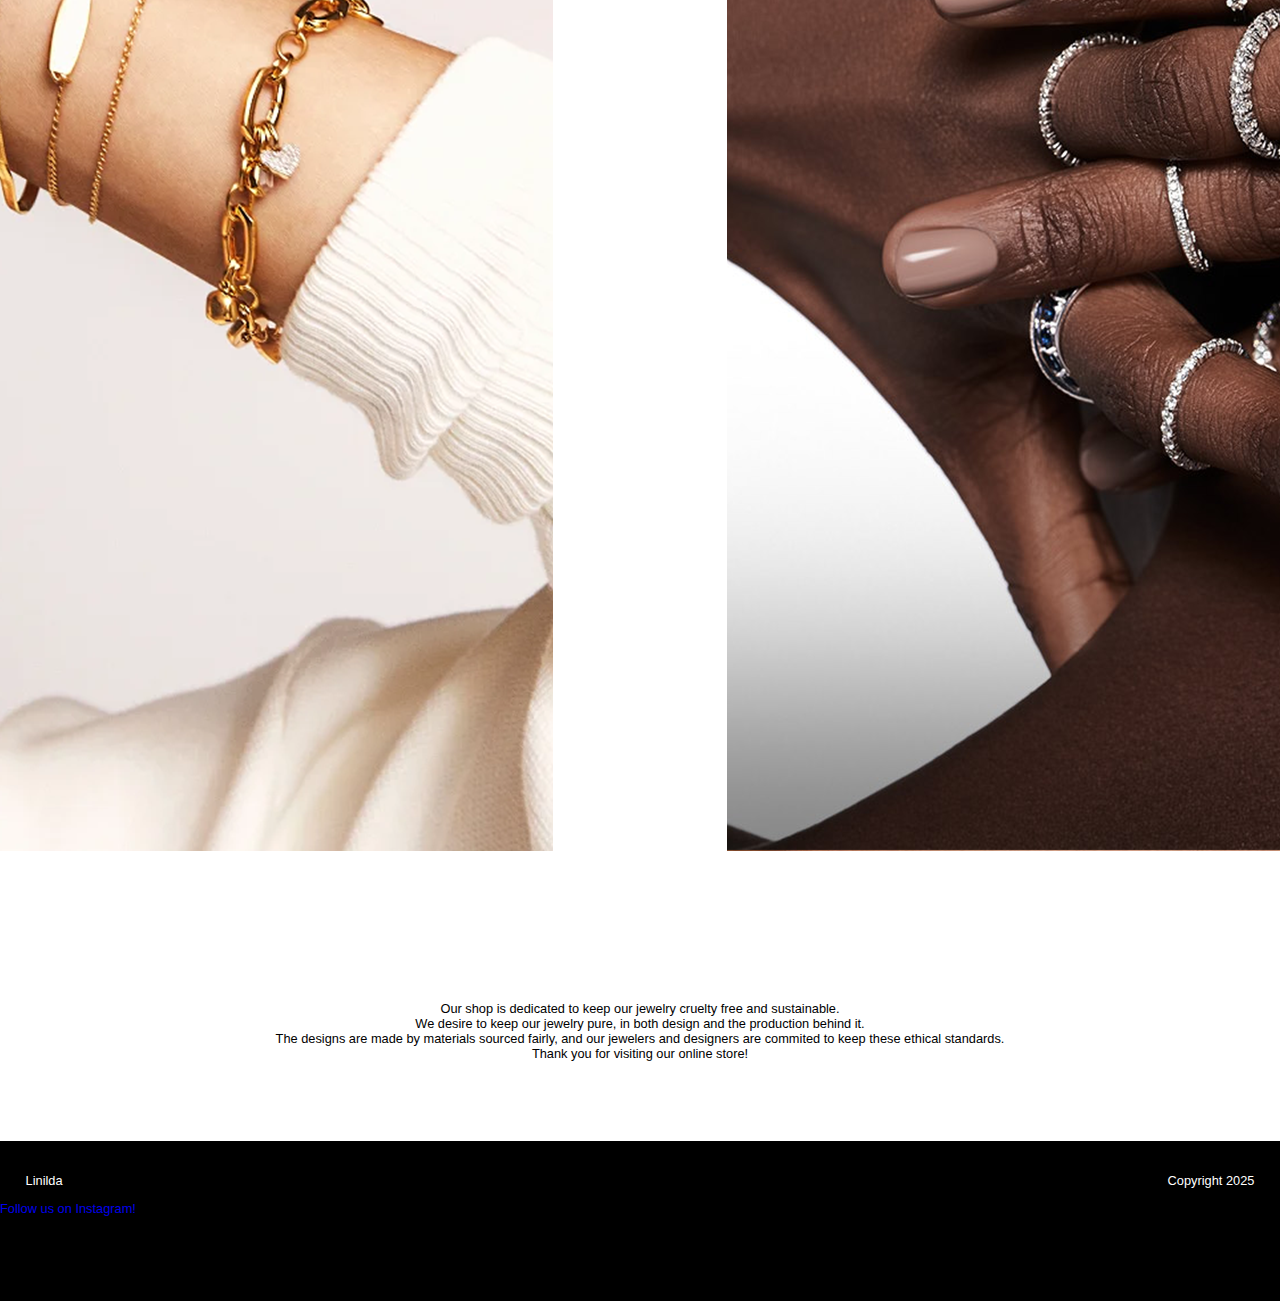
==== commit 0954ba8f: "small thing" ====
--- a/index.html
+++ b/index.html
@@ -32,10 +32,7 @@
                 <section class="cover-image">
                     <img src="img/models/Untitled-13.png" alt="">
                 </section>
-                    
-                <h1>
-                    Welcome to Linilda
-                </h1>
+                <h2>Welcome to Linilda</h2>
     
                 <section id="img-shop-categories">
                     <!-- Image Section : Product Categories -->
@@ -79,7 +76,7 @@
                         <img class="history-image" src="img/models/Untitled-6.png" alt="">
                 </section>
                 
-                <section>
+                <section id="history-text-container">
                     <p class="history-text">
                         Our shop is dedicated to keep our jewelry cruelty free and sustainable.
                     </p>
--- a/css/main.css
+++ b/css/main.css
@@ -20,10 +20,6 @@
 
 p {
     margin: 0;
-}
-
-h1 {
-    margin-left: 10%;
 }
 
 /* NAVIGATION BAR */
@@ -130,6 +126,10 @@
 .history-text {
     display: grid;
     justify-content: center;
+}
+
+#history-text-container {
+    margin-bottom: 5rem;
 }
 
 /* https://www.w3schools.com/css/css3_buttons.asp */
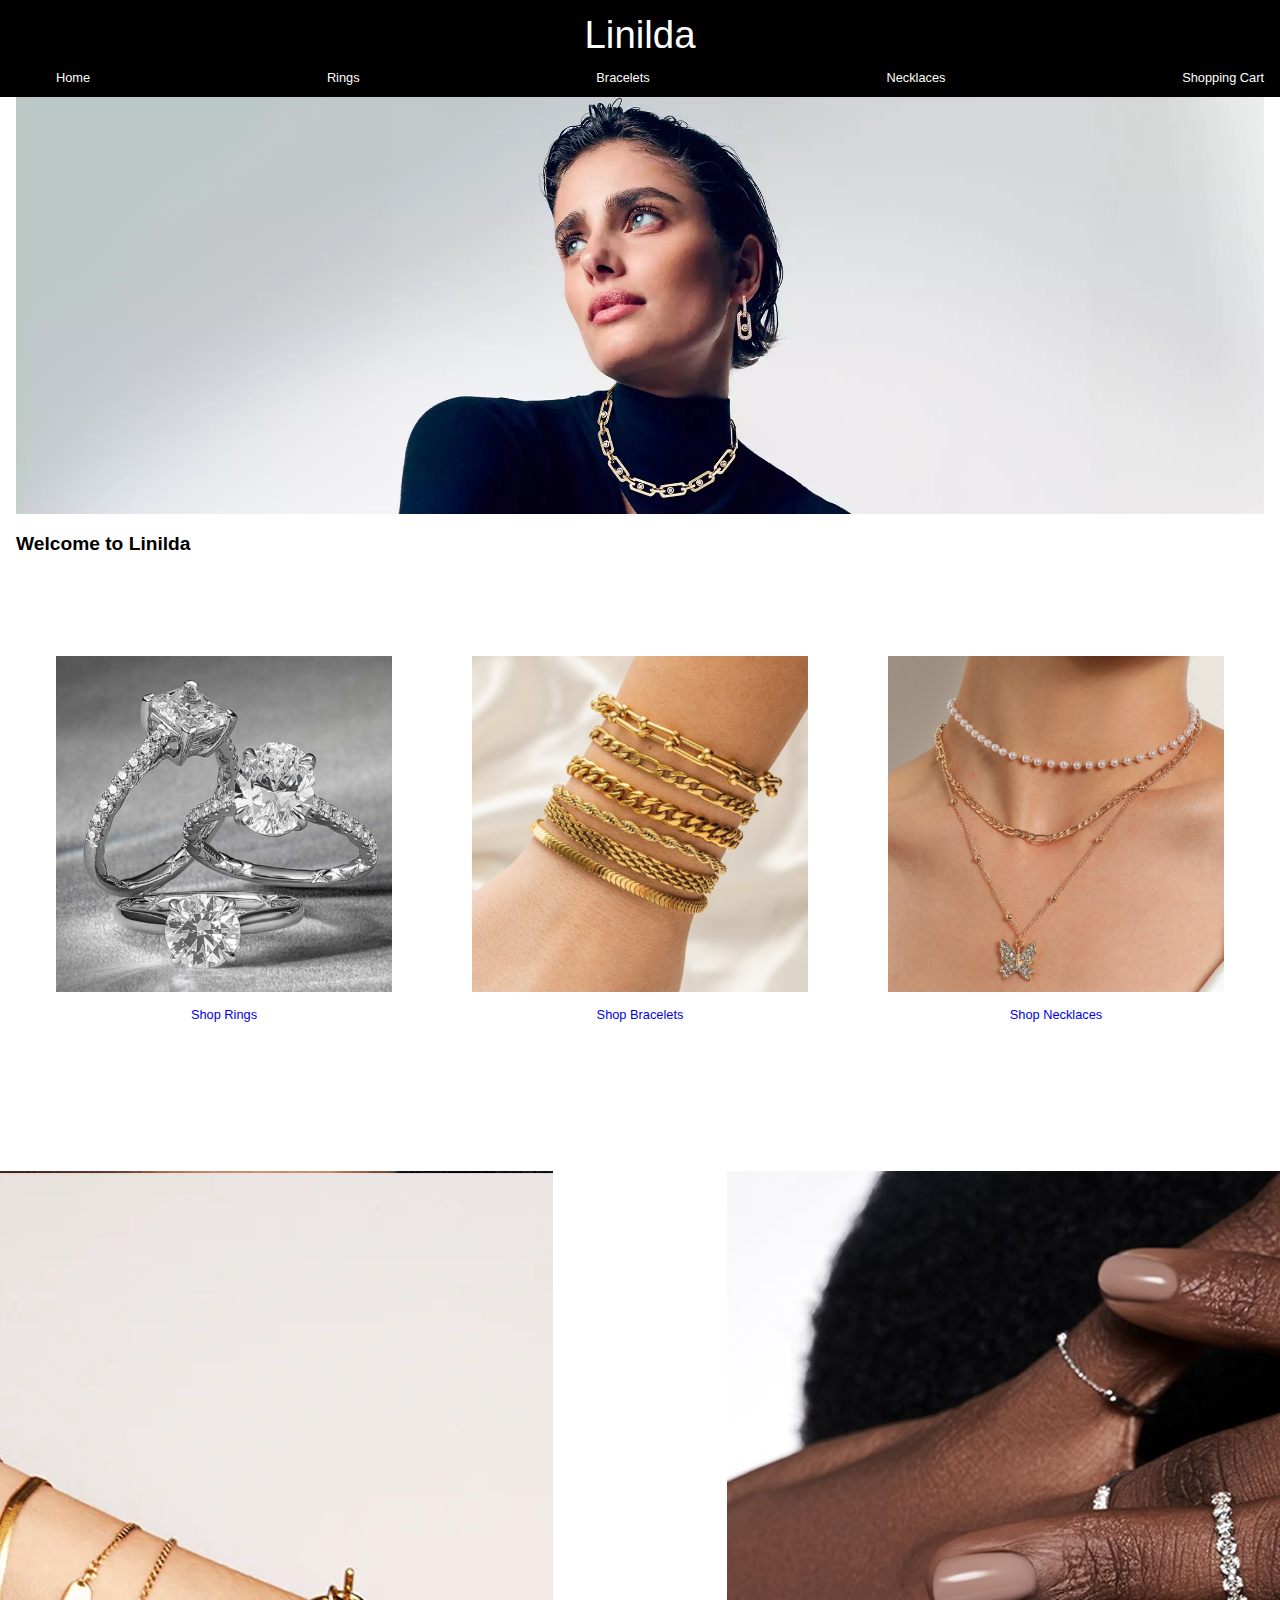
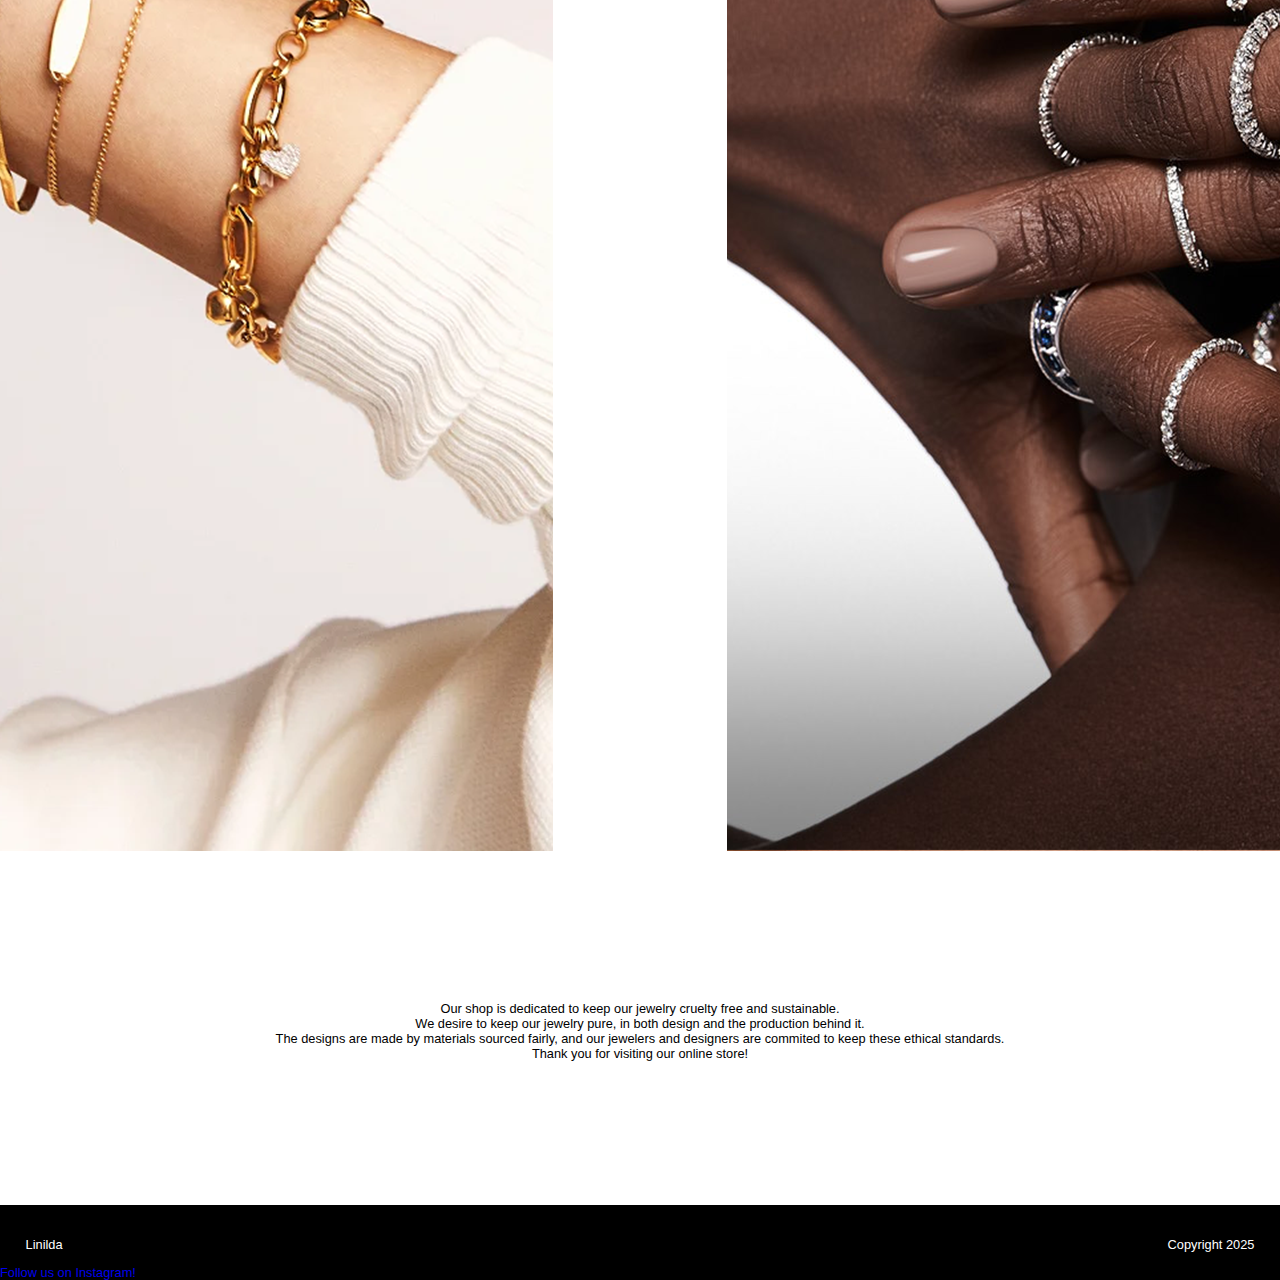
==== commit ffda7323: "fix footer & prod page" ====
--- a/index.html
+++ b/index.html
@@ -7,101 +7,101 @@
     <link rel="stylesheet" href="css/main.css">
     <script src="js/main.js" defer></script>
 </head>
-<body id="page-container">
-    <section id="content-wrap">
-        <header>
-            <nav>
-                <!-- the top & bottom is to separete 2 layers of the navbar, so the logo can be in top half, centered,
-                 and the categories can be on the bottom half, left to right. -->
-                 <section id="top-navbar">
-                    <a href="/index.html"><p id="logo">Linilda</p></a>
-                </section>
-                <ul id="navbar-categories">
-                    <a class="navbar-links" href="index.html">Home</a>
-                    <a class="navbar-links" href="/rings.html"><li>Rings</li></a>
-                    <a class="navbar-links" href="/bracelets.html"><li>Bracelets</li></a>
-                    <a class="navbar-links" href="/necklaces.html"><li>Necklaces</li></a>
-                    <!-- <a class="navbar-links" href="/earrings.html"><li>Earrings</li></a> -->
-                    <!-- <a class="navbar-links" href="/pendants.html"><li>Pendants</li></a> -->
-                    <a class="navbar-links" href="/cart.html"><li>Shopping Cart</li></a>
-                </ul>
-            </nav>
-        </header>
-        <main>
-            <section>
-                <section class="cover-image">
-                    <img src="img/models/Untitled-13.png" alt="">
-                </section>
-                <h2>Welcome to Linilda</h2>
-    
-                <section id="img-shop-categories">
-                    <!-- Image Section : Product Categories -->
-                    <a class="cat-img-cont" href="/rings.html">
-                        <figure>
-                            <img class="category-img img-zoom" src="img/showcase/Untitled-1.png" alt="">
-                        </figure>
-                        <p>Shop Rings</p>
-                    </a>
+<body>
+    <section id="page-container">
+            <header id="header">
+                <nav>
+                    <!-- the top & bottom is to separete 2 layers of the navbar, so the logo can be in top half, centered,
+                     and the categories can be on the bottom half, left to right. -->
+                     <section id="top-navbar">
+                        <a href="/index.html"><p id="logo">Linilda</p></a>
+                    </section>
+                    <ul id="navbar-categories">
+                        <a class="navbar-links" href="index.html">Home</a>
+                        <a class="navbar-links" href="rings.html"><li>Rings</li></a>
+                        <a class="navbar-links" href="bracelets.html"><li>Bracelets</li></a>
+                        <a class="navbar-links" href="necklaces.html"><li>Necklaces</li></a>
+                        <!-- <a class="navbar-links" href="/earrings.html"><li>Earrings</li></a> -->
+                        <!-- <a class="navbar-links" href="/pendants.html"><li>Pendants</li></a> -->
+                        <a class="navbar-links" href="cart.html"><li>Shopping Cart</li></a>
+                    </ul>
+                </nav>
+            </header>
+            <main id="main">
+                <section>
+                    <section class="cover-image">
+                        <img src="img/models/Untitled-13.png" alt="">
+                    </section>
+                    <h2>Welcome to Linilda</h2>
+        
+                    <section id="img-shop-categories">
+                        <!-- Image Section : Product Categories -->
+                        <a class="cat-img-cont" href="/rings.html">
+                            <figure>
+                                <img class="category-img img-zoom" src="img/showcase/Untitled-1.png" alt="">
+                            </figure>
+                            <p>Shop Rings</p>
+                        </a>
+                        
+                        <a class="cat-img-cont" href="/bracelets.html">
+                            <figure>
+                                <img class="category-img img-zoom" src="img/showcase/Untitled-2.png" alt="">
+                            </figure>
+                            <p>Shop Bracelets</p>
+                        </a>
+                      
+                
+                        <a class="cat-img-cont" href="/necklaces.html">
+                            <figure>
+                                <img class="category-img img-zoom" src="img/showcase/Untitled-3.png" alt="">
+                            </figure>
+                            <p>Shop Necklaces</p>
+                        </a>
+                        <!-- <a href="/earrings.html">
+                            <figure>
+                                <img src="" alt="">
+                                <figcaption>Earrings</figcaption>
+                            </figure>
+                        </a>
+                        <a href="/pendants.html">
+                            <figure>
+                                <img src="" alt="">
+                                <figcaption>Pendants</figcaption>
+                            </figure>
+                        </a> -->
+                    </section>
                     
-                    <a class="cat-img-cont" href="/bracelets.html">
-                        <figure>
-                            <img class="category-img img-zoom" src="img/showcase/Untitled-2.png" alt="">
-                        </figure>
-                        <p>Shop Bracelets</p>
-                    </a>
-                  
-            
-                    <a class="cat-img-cont" href="/necklaces.html">
-                        <figure>
-                            <img class="category-img img-zoom" src="img/showcase/Untitled-3.png" alt="">
-                        </figure>
-                        <p>Shop Necklaces</p>
-                    </a>
-                    <!-- <a href="/earrings.html">
-                        <figure>
-                            <img src="" alt="">
-                            <figcaption>Earrings</figcaption>
-                        </figure>
-                    </a>
-                    <a href="/pendants.html">
-                        <figure>
-                            <img src="" alt="">
-                            <figcaption>Pendants</figcaption>
-                        </figure>
-                    </a> -->
-                </section>
-                
-                <section class="history-images">
-                        <img class="history-image" src="img/models/Untitled-11.png" alt="">
-                        <img class="history-image" src="img/models/Untitled-6.png" alt="">
-                </section>
-                
-                <section id="history-text-container">
-                    <p class="history-text">
-                        Our shop is dedicated to keep our jewelry cruelty free and sustainable.
-                    </p>
-                    <p class="history-text">
-                        We desire to keep our jewelry pure, in both design and the production behind it.
-                    </p>
-                    <p class="history-text">
-                        The designs are made by materials sourced fairly, and our jewelers and designers are commited to keep these ethical standards.
-                    </p>
-                    <p class="history-text">
-                        Thank you for visiting our online store!
-                    </p>
-                </section>
-            </section> 
-        </main>
-    </section>
+                    <section class="history-images">
+                            <img class="history-image" src="img/models/Untitled-11.png" alt="">
+                            <img class="history-image" src="img/models/Untitled-6.png" alt="">
+                    </section>
+                    
+                    <section id="history-text-container">
+                        <p class="history-text">
+                            Our shop is dedicated to keep our jewelry cruelty free and sustainable.
+                        </p>
+                        <p class="history-text">
+                            We desire to keep our jewelry pure, in both design and the production behind it.
+                        </p>
+                        <p class="history-text">
+                            The designs are made by materials sourced fairly, and our jewelers and designers are commited to keep these ethical standards.
+                        </p>
+                        <p class="history-text">
+                            Thank you for visiting our online store!
+                        </p>
+                    </section>
+                </section> 
+            </main>
 
-    <footer id="footer">
-        <section id="footer-logo-copyright">
-            <p class="logo-copyright-text">Linilda</p>
-            <P class="logo-copyright-text">Copyright 2025</P>
-        </section>
+        <footer id="footer">
+            <section id="footer-logo-copyright">
+                <p class="logo-copyright-text">Linilda</p>
+                <P class="logo-copyright-text">Copyright 2025</P>
+            </section>
 
-        <!-- //fake social -->
-        <a href="https://www.instagram.com/fakeprofileacc" target="_blank">Follow us on Instagram!</a>        
-    </footer>
+            <!-- //fake social -->
+            <a href="https://www.instagram.com/fakeprofileacc" target="_blank">Follow us on Instagram!</a>        
+        </footer>
+    </section>  
 </body>
 </html>--- a/css/main.css
+++ b/css/main.css
@@ -22,7 +22,25 @@
     margin: 0;
 }
 
+
+/* https://www.freecodecamp.org/news/how-to-keep-your-footer-where-it-belongs-59c6aa05c59c/ */
+/* to make sure footer is in correct placement, */
+
+#page-container {
+    display: flex;
+    flex-direction: column;
+    min-height: 100vh;
+}
+
+#content-wrap {
+    padding-bottom: 10rem;
+}
+
 /* NAVIGATION BAR */
+
+#header {
+    min-height: 70px;
+}
 
 nav {
     /* puts the div elements on top of each other */
@@ -61,11 +79,24 @@
 
 /* Responsive Layout on the Navigation Bar */
 
-
+@media screen and (max-width: 520px) {
+    nav {
+        display: flex;
+        flex-direction: row;
+    }
+
+    .navbar-links {
+        margin-left: 2rem;
+    }
+}
 
 
 /* BODY CONTENT */
-
+/* MAIN AS WELL */
+
+#main {
+    flex: 1;
+}
 
 /* The cover image, to make it fill screen, side to side, somewhat responsive */
 /* https://stackoverflow.com/questions/14142378/how-can-i-fill-a-div-with-an-image-while-keeping-it-proportional */
@@ -132,17 +163,49 @@
     margin-bottom: 5rem;
 }
 
+#product-page {
+    margin-top: 5rem;
+    display: flex;
+    justify-content: space-around;
+}
+
+#gold-ring-product {
+    width: 30%;
+}
+
+#product-information {
+    margin-left: 0.2rem;
+    flex: 1;
+}
+
+#button-container {
+    display: flex;
+    flex-direction: row-reverse;
+    align-items: flex-end;
+}
+
+#information-container {
+    display: flex;
+    flex-direction: column;
+    /* justify-content: space-between; can use flex:1 or this */ 
+    background: rgb(245, 244, 244);
+    border-radius: 2%;
+    padding: 1rem;
+}
+
 /* https://www.w3schools.com/css/css3_buttons.asp */
 #button {
+    margin-top: 2rem;
     background-color: #04AA6D;
     border: none;
     color: white;
-    padding: 1rem;
-    font-size: 3rem;
+    padding: 0.5rem;
+    font-size: 1rem;
     border-radius: 10%;
     cursor: pointer;
 }
 
+/* https://www.w3schools.com/css/css3_buttons.asp */
 #remove-button {
     background-color: #04AA6D;
     border: none;
@@ -167,18 +230,6 @@
 }
 
 /* FOOTER */
-
-/* https://www.freecodecamp.org/news/how-to-keep-your-footer-where-it-belongs-59c6aa05c59c/ */
-/* to make sure footer is in correct placement, */
-
-#page-container {
-    position: relative;
-    min-height: 100vh;
-}
-
-#content-wrap {
-    padding-bottom: 10rem;
-}
 
 footer {
     margin-top: 5%;
@@ -188,10 +239,7 @@
 }
 
 #footer {
-    position: absolute;
-    bottom: 0;
-    width: 100%;
-    height: 10rem;
+    min-height: 70px;
 }
 
 #footer-logo-copyright {
